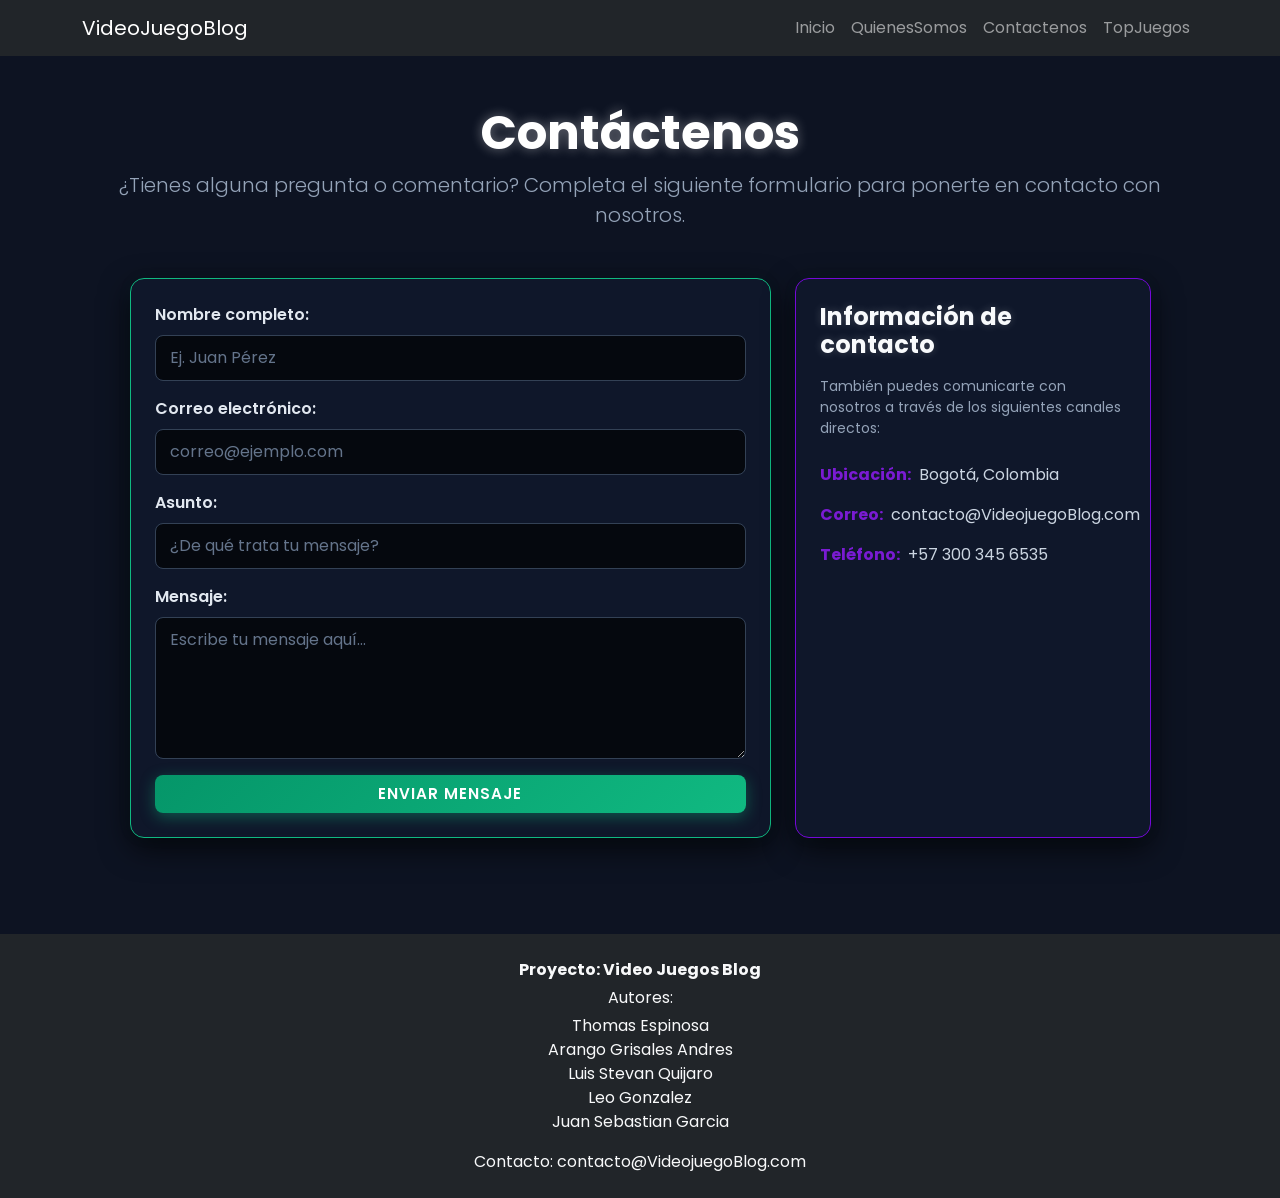
==== contacto.html @ b676c149 "Apartado contactenos" ====
<!DOCTYPE html>
<html lang="es">

<head>
    <meta charset="UTF-8">
    <meta name="viewport" content="width=device-width, initial-scale=1.0">
    <title>Contáctenos - VideoJuegoBlog</title>
    <link rel="preconnect" href="https://fonts.googleapis.com">
    <link rel="preconnect" href="https://fonts.gstatic.com" crossorigin>
    <link href="https://fonts.googleapis.com/css2?family=Poppins:wght@400;600;700&display=swap" rel="stylesheet">

    <link href="https://cdn.jsdelivr.net/npm/bootstrap@5.3.3/dist/css/bootstrap.min.css" rel="stylesheet"
        integrity="sha384-QWTKZyjpPEjISv5WaRU9OFeRpok6YctnYmDr5pNlyT2bRjXh0JMhjY6hW+ALEwIH" crossorigin="anonymous">
    <link rel="stylesheet" href="css/Contactenos.css">
</head>

<body class="vjb-contacto-page">

    <nav class="navbar navbar-expand-lg navbar-dark bg-dark">
        <div class="container">
            <a class="navbar-brand" href="index.html">VideoJuegoBlog</a>
            <button class="navbar-toggler" type="button" data-bs-toggle="collapse" 
                data-bs-target="#menuPrincipal" aria-controls="menuPrincipal" aria-expanded="false"
                aria-label="Abrir menú">
                <span class="navbar-toggler-icon"></span>
            </button>
            <div class="collapse navbar-collapse" id="menuPrincipal">
                <ul class="navbar-nav ms-auto">
                    <li class="nav-item"><a class="nav-link" href="index.html">Inicio</a></li>
                    <li class="nav-item"><a class="nav-link" href="quienesSomos.html">QuienesSomos</a>
                    </li>
                    <li class="nav-item"><a class="nav-link" href="contacto.html">Contactenos</a></li>
                    <li class="nav-item"><a class="nav-link" href="PaginaThomas.html">TopJuegos</a></li>
                </ul>
            </div>
        </div>
    </nav>

    <main class="py-5 vjb-main-container" id="vjb-contacto-main">
        <div class="container">
            <div class="text-center mb-5 vjb-header-section">
                <h1 class="fw-bold display-5 text-white vjb-title">Contáctenos</h1>
                <p class="lead vjb-subtitle">¿Tienes alguna pregunta o comentario? Completa el siguiente formulario para ponerte en contacto con nosotros.</p>
            </div>

            <div class="row g-4 justify-content-center">
                <div class="col-12 col-lg-7">
                    <div class="card p-4 vjb-card-form">
                        <form action="#" method="POST" id="vjb-form-contacto">
                            <div class="mb-3">
                                <label for="vjb-input-nombre" class="form-label fw-semibold">Nombre completo:</label>
                                <input type="text" class="form-control vjb-input-gamer" id="vjb-input-nombre"
                                    name="nombre" placeholder="Ej. Juan Pérez" required>
                            </div>

                            <div class="mb-3">
                                <label for="vjb-input-email" class="form-label fw-semibold">Correo electrónico:</label>
                                <input type="email" class="form-control vjb-input-gamer" id="vjb-input-email"
                                    name="email" placeholder="correo@ejemplo.com" required>
                            </div>

                            <div class="mb-3">
                                <label for="vjb-input-asunto" class="form-label fw-semibold">Asunto:</label>
                                <input type="text" class="form-control vjb-input-gamer" id="vjb-input-asunto"
                                    name="asunto" placeholder="¿De qué trata tu mensaje?" required>
                            </div>

                            <div class="mb-3">
                                <label for="vjb-input-mensaje" class="form-label fw-semibold">Mensaje:</label>
                                <textarea class="form-control vjb-input-gamer" id="vjb-input-mensaje" name="mensaje"
                                    rows="5" placeholder="Escribe tu mensaje aquí..." required></textarea>
                            </div>

                            <button type="submit" class="btn w-100 py-2 fw-semibold vjb-btn-submit">Enviar
                                mensaje</button>
                        </form>
                    </div>
                </div>

                <div class="col-12 col-lg-4">
                    <div class="card p-4 h-100 vjb-card-info d-flex flex-column justify-content-between">
                        <div>
                            <h2 class="h4 fw-bold mb-3 vjb-info-title">Información de contacto</h2>
                            <p class="small mb-4 vjb-info-desc">También puedes comunicarte con nosotros a través de los
                                siguientes canales directos:</p>
                            <ul class="list-unstyled d-flex flex-column gap-3 vjb-info-list mb-4">
                                <li class="d-flex align-items-start gap-2">
                                    <span class="fw-bold vjb-info-label">Ubicación:</span>
                                    <span class="vjb-info-text">Bogotá, Colombia</span>
                                </li>
                                <li class="d-flex align-items-start gap-2">
                                    <span class="fw-bold vjb-info-label">Correo:</span>
                                    <span class="vjb-info-text">contacto@VideojuegoBlog.com</span>
                                </li>
                                <li class="d-flex align-items-start gap-2">
                                    <span class="fw-bold vjb-info-label">Teléfono:</span>
                                    <span class="vjb-info-text">+57 300 345 6535</span>
                                </li>
                            </ul>
                        </div>
                    </div>
                </div>
            </div>
        </div>
    </main>

    <footer class="bg-dark text-light py-4 mt-5">
        <div class="container text-center">
            <p class="fw-bold mb-1">Proyecto: Video Juegos Blog</p>
            <p class="mb-1">Autores:</p>
            <ul class="list-unstyled mb-3">
                <li>Thomas Espinosa</li>
                <li>Arango Grisales Andres</li>
                <li>Luis Stevan Quijaro</li>
                <li>Leo Gonzalez</li>
                <li>Juan Sebastian Garcia</li>
            </ul>
            <p class="mb-0">Contacto: contacto@VideojuegoBlog.com</p>
        </div>
    </footer>


    <script src="https://cdn.jsdelivr.net/npm/bootstrap@5.3.3/dist/js/bootstrap.bundle.min.js"></script>
</body>

</html>
---- css/Contactenos.css ----
body.vjb-contacto-page {
    background-color: #0d1322;
    color: #e2e8f0;
    font-family: 'Poppins', sans-serif;
}


.vjb-brand {
    color: #f8fafc ;
    letter-spacing: 0.5px;
}

.vjb-neon-accent {
    color: #10b981;
    text-shadow: 0 0 8px rgba(16, 185, 129, 0.8);
}

.vjb-title {
    color: #ffffff ;
    text-shadow: 0 0 12px rgba(255, 255, 255, 0.4);
}

.vjb-subtitle {
    color: #94a3b8 ;
}


.vjb-card-form, 
.vjb-card-info {
    background-color: #0f172a;
    border: 1px solid #1e293b;
    border-radius: 14px;
    box-shadow: 0 10px 30px rgba(0, 0, 0, 0.7), 0 0 15px rgba(16, 185, 129, 0.05) !important;
}

.vjb-card-form .form-label {
    color: #e2e8f0;
}


.vjb-input-gamer {
    background-color: #05080e;
    border: 1px solid #334155;
    color: #f3f4f6;
    border-radius: 8px;
    padding: 10px 14px;
    transition: all 0.3s ease;
}

.vjb-input-gamer::placeholder {
    color: #64748b;
}

.vjb-input-gamer:focus {
    background-color: #05080e ;
    border-color: #10b981;
    color: #fff;
    box-shadow: 0 0 12px rgba(16, 185, 129, 0.5);
}

.vjb-btn-submit {
    background: linear-gradient(135deg, #059669 0%, #10b981 100%);
    border: none;
    color: #ffffff;
    border-radius: 8px;
    transition: all 0.3s ease;
    box-shadow: 0 4px 15px rgba(16, 185, 129, 0.4);
    text-transform: uppercase;
    letter-spacing: 1px;
    font-size: 0.95rem;
}

.vjb-btn-submit:hover {
    background: linear-gradient(135deg, #047857 0%, #059669 100%);
    transform: translateY(-2px);
    box-shadow: 0 6px 20px rgba(16, 185, 129, 0.8), 0 0 10px rgba(255, 255, 255, 0.2);
}


.vjb-info-title {
    color: #f8fafc;
    text-shadow: 0 0 8px rgba(255, 255, 255, 0.2);
}

.vjb-info-desc {
    color: #94a3b8;
}

.vjb-info-label {
    color: #7a1bd3;
}

.vjb-info-text {
    color: #cbd5e1;
}

.vjb-card-form {
    background-color: #0f172a;
    border: 1px solid #10b981; 
    border-radius: 14px;
    box-shadow: 0 0 15px rgba(16, 185, 129, 0.25), 0 10px 30px rgba(0, 0, 0, 0.7);
    transition: all 0.3s ease;
}

.vjb-card-form:hover {
    box-shadow: 0 0 25px rgba(16, 185, 129, 0.5), 0 10px 30px rgba(0, 0, 0, 0.8);
}

.vjb-card-info {
    background-color: #0f172a;
    border: 1px solid #7408d8; 
    border-radius: 14px;
    box-shadow: 0 0 15px rgba(89, 16, 185, 0.25), 0 10px 30px rgba(0, 0, 0, 0.7);
    transition: all 0.3s ease;
}

.vjb-card-info:hover {
    box-shadow: 0 0 25px rgba(117, 16, 185, 0.5), 0 10px 30px rgba(0, 0, 0, 0.8);
}
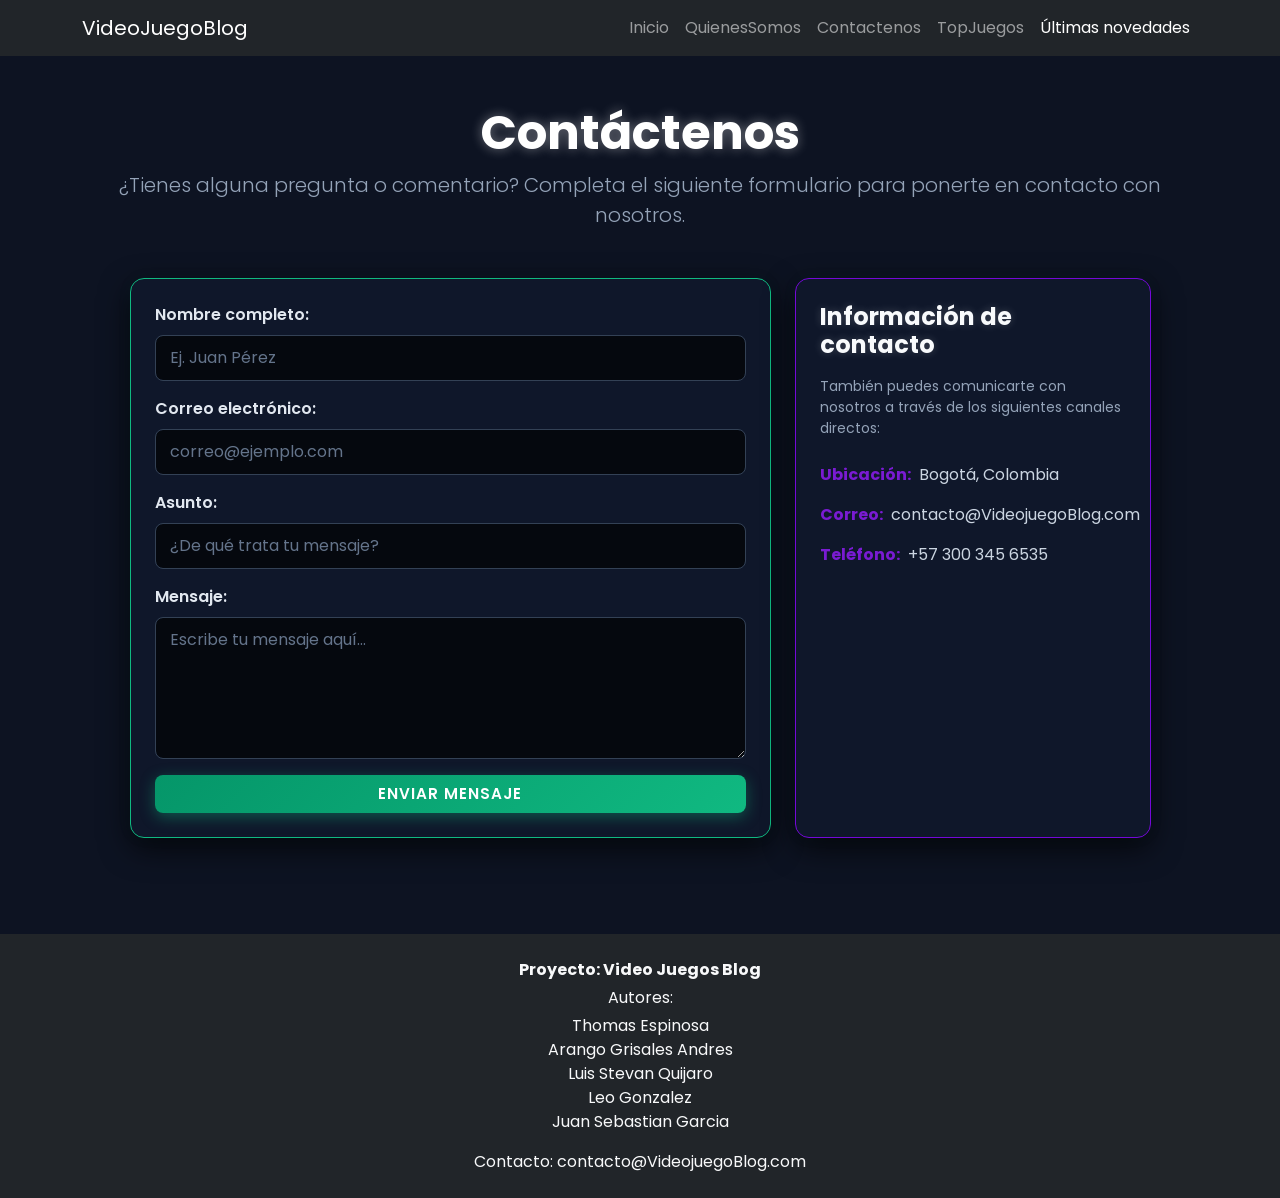
==== commit 1895b015: "Correccion navbar" ====
--- a/contacto.html
+++ b/contacto.html
@@ -17,24 +17,24 @@
 <body class="vjb-contacto-page">
 
     <nav class="navbar navbar-expand-lg navbar-dark bg-dark">
-        <div class="container">
-            <a class="navbar-brand" href="index.html">VideoJuegoBlog</a>
-            <button class="navbar-toggler" type="button" data-bs-toggle="collapse" 
-                data-bs-target="#menuPrincipal" aria-controls="menuPrincipal" aria-expanded="false"
-                aria-label="Abrir menú">
-                <span class="navbar-toggler-icon"></span>
-            </button>
-            <div class="collapse navbar-collapse" id="menuPrincipal">
-                <ul class="navbar-nav ms-auto">
-                    <li class="nav-item"><a class="nav-link" href="index.html">Inicio</a></li>
-                    <li class="nav-item"><a class="nav-link" href="quienesSomos.html">QuienesSomos</a>
-                    </li>
-                    <li class="nav-item"><a class="nav-link" href="contacto.html">Contactenos</a></li>
-                    <li class="nav-item"><a class="nav-link" href="PaginaThomas.html">TopJuegos</a></li>
-                </ul>
-            </div>
+    <div class="container">
+        <a class="navbar-brand" href="index.html">VideoJuegoBlog</a>
+        <button class="navbar-toggler" type="button" data-bs-toggle="collapse"
+            data-bs-target="#menuPrincipal" aria-controls="menuPrincipal"
+            aria-expanded="false" aria-label="Abrir menú">
+            <span class="navbar-toggler-icon"></span>
+        </button>
+        <div class="collapse navbar-collapse" id="menuPrincipal">
+            <ul class="navbar-nav ms-auto">
+                <li class="nav-item"><a class="nav-link" href="index.html">Inicio</a></li>
+                <li class="nav-item"><a class="nav-link" href="quienesSomos.html">QuienesSomos</a></li>
+                <li class="nav-item"><a class="nav-link" href="contacto.html">Contactenos</a></li>
+                <li class="nav-item"><a class="nav-link" href="PaginaThomas.html">TopJuegos</a></li>
+                <li class="nav-item"><a class="nav-link active" href="ultimasNovedades.html">Últimas novedades</a> </li> 
+            </ul>
         </div>
-    </nav>
+    </div>
+</nav>
 
     <main class="py-5 vjb-main-container" id="vjb-contacto-main">
         <div class="container">
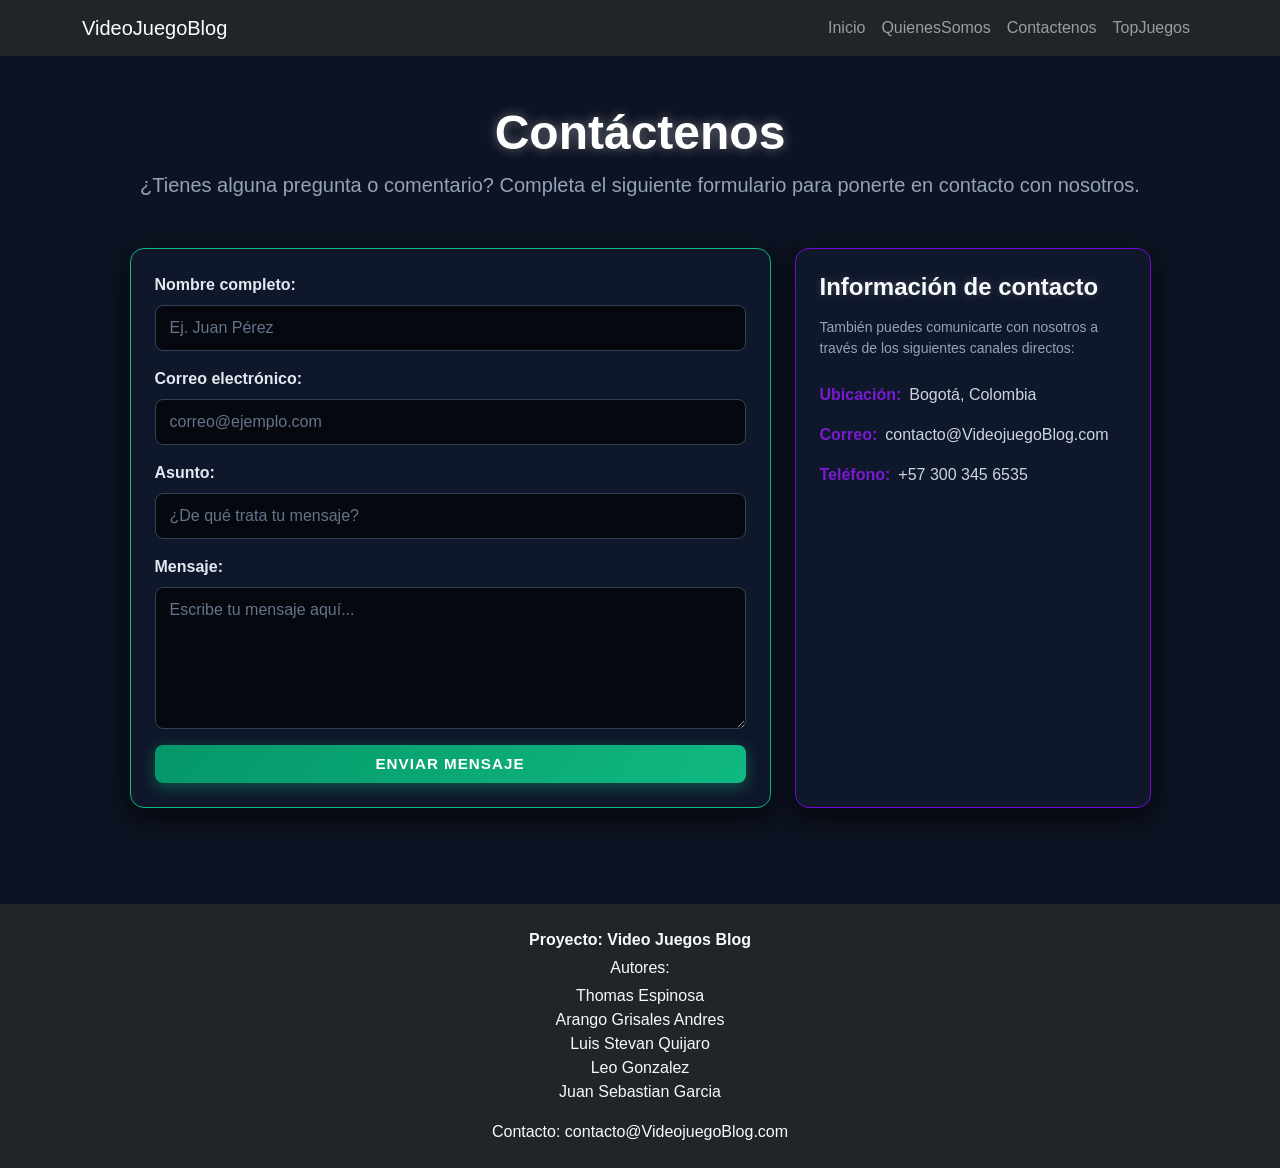
==== commit 392cb571: "Arreglo de Nav en contactenos" ====
--- a/contacto.html
+++ b/contacto.html
@@ -11,30 +11,31 @@
 
     <link href="https://cdn.jsdelivr.net/npm/bootstrap@5.3.3/dist/css/bootstrap.min.css" rel="stylesheet"
         integrity="sha384-QWTKZyjpPEjISv5WaRU9OFeRpok6YctnYmDr5pNlyT2bRjXh0JMhjY6hW+ALEwIH" crossorigin="anonymous">
-    <link rel="stylesheet" href="css/Contactenos.css">
-</head>
+        <link rel="stylesheet" href="css/estilos.css">
+        <link rel="stylesheet" href="css/Contactenos.css">
+    </head>
 
 <body class="vjb-contacto-page">
 
     <nav class="navbar navbar-expand-lg navbar-dark bg-dark">
-    <div class="container">
-        <a class="navbar-brand" href="index.html">VideoJuegoBlog</a>
-        <button class="navbar-toggler" type="button" data-bs-toggle="collapse"
-            data-bs-target="#menuPrincipal" aria-controls="menuPrincipal"
-            aria-expanded="false" aria-label="Abrir menú">
-            <span class="navbar-toggler-icon"></span>
-        </button>
-        <div class="collapse navbar-collapse" id="menuPrincipal">
-            <ul class="navbar-nav ms-auto">
-                <li class="nav-item"><a class="nav-link" href="index.html">Inicio</a></li>
-                <li class="nav-item"><a class="nav-link" href="quienesSomos.html">QuienesSomos</a></li>
-                <li class="nav-item"><a class="nav-link" href="contacto.html">Contactenos</a></li>
-                <li class="nav-item"><a class="nav-link" href="PaginaThomas.html">TopJuegos</a></li>
-                <li class="nav-item"><a class="nav-link active" href="ultimasNovedades.html">Últimas novedades</a> </li> 
-            </ul>
+        <div class="container">
+            <a class="navbar-brand" href="index.html">VideoJuegoBlog</a>
+            <button class="navbar-toggler" type="button" data-bs-toggle="collapse" 
+                data-bs-target="#menuPrincipal" aria-controls="menuPrincipal" aria-expanded="false"
+                aria-label="Abrir menú">
+                <span class="navbar-toggler-icon"></span>
+            </button>
+            <div class="collapse navbar-collapse" id="menuPrincipal">
+                <ul class="navbar-nav ms-auto">
+                    <li class="nav-item"><a class="nav-link" href="index.html">Inicio</a></li>
+                    <li class="nav-item"><a class="nav-link" href="quienesSomos.html">QuienesSomos</a>
+                    </li>
+                    <li class="nav-item"><a class="nav-link" href="contacto.html">Contactenos</a></li>
+                    <li class="nav-item"><a class="nav-link" href="PaginaThomas.html">TopJuegos</a></li>
+                </ul>
+            </div>
         </div>
-    </div>
-</nav>
+    </nav>
 
     <main class="py-5 vjb-main-container" id="vjb-contacto-main">
         <div class="container">
--- a/css/estilos.css
+++ b/css/estilos.css
@@ -0,0 +1,23 @@
+/* ===== Base ===== */
+* {
+  box-sizing: border-box;
+}
+
+body {
+  margin: 0;
+  font-family: Arial, sans-serif;
+  min-height: 100vh;
+  display: flex;
+  flex-direction: column;
+}
+
+main {
+  flex: 1; /* empuja el footer al final de la página */
+}
+
+/* ===== Navbar: solo lo que Bootstrap no trae ===== */
+.navbar {
+  position: sticky;   /* no se pierde al hacer scroll */
+  top: 0;
+  z-index: 1030;      /* queda por encima del contenido */
+}
--- a/css/Contactenos.css
+++ b/css/Contactenos.css
@@ -2,7 +2,6 @@
 body.vjb-contacto-page {
     background-color: #0d1322;
     color: #e2e8f0;
-    font-family: 'Poppins', sans-serif;
 }
 
 
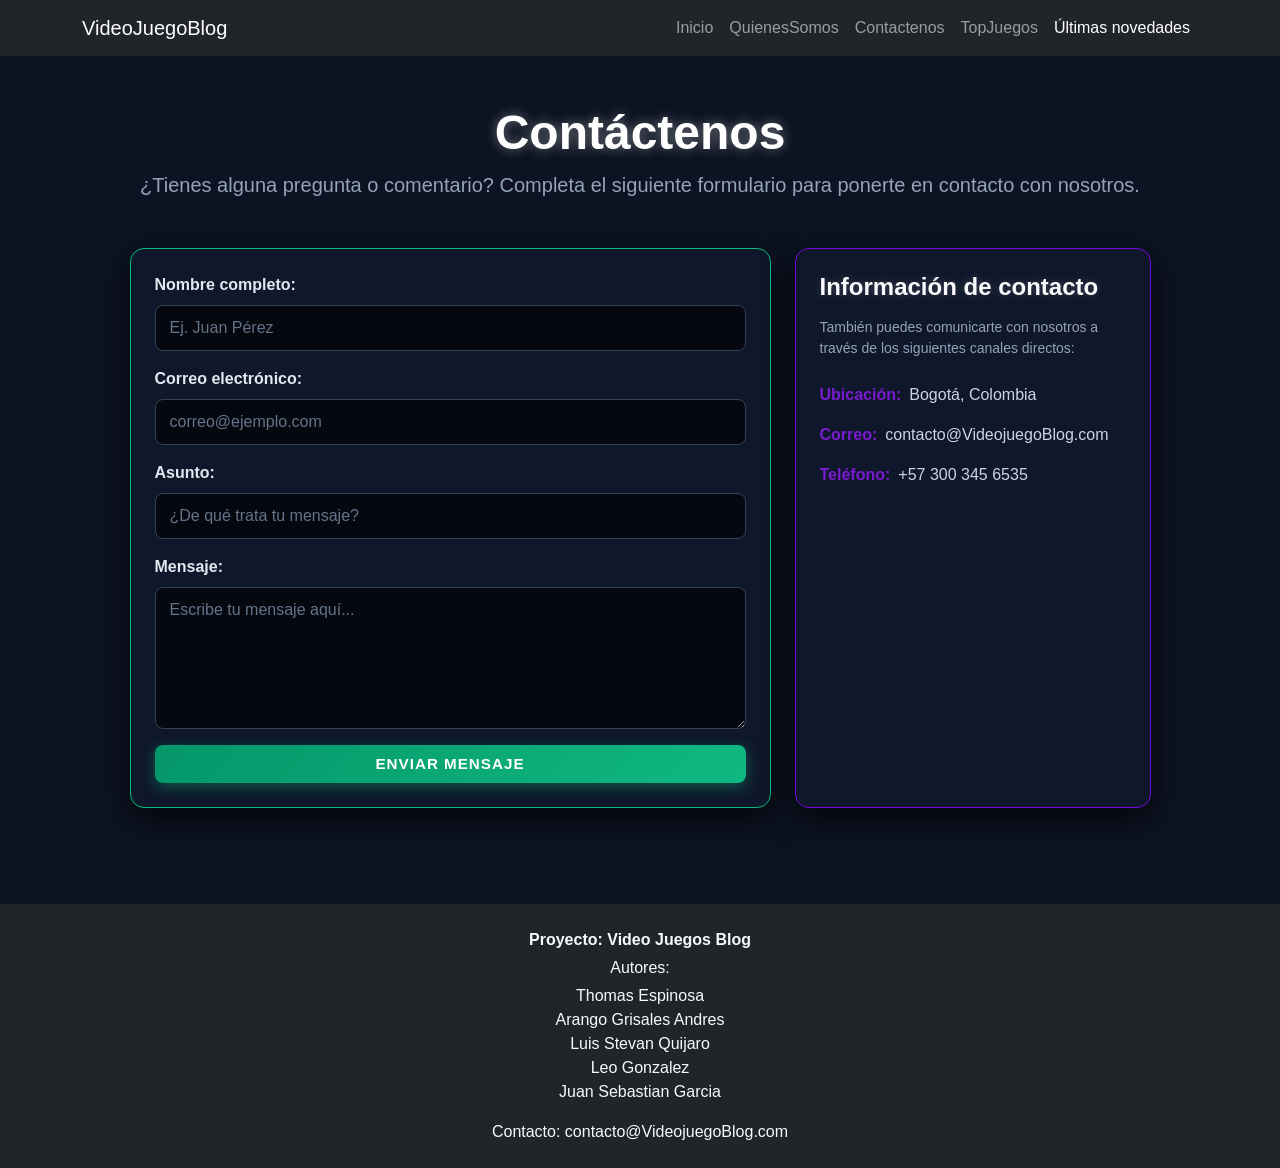
==== commit a9bc982e: "Merge pull request #9 from ThomasEspinosa86/Sebastian Arreglo de Nav en contactenos" ====
--- a/contacto.html
+++ b/contacto.html
@@ -18,24 +18,24 @@
 <body class="vjb-contacto-page">
 
     <nav class="navbar navbar-expand-lg navbar-dark bg-dark">
-        <div class="container">
-            <a class="navbar-brand" href="index.html">VideoJuegoBlog</a>
-            <button class="navbar-toggler" type="button" data-bs-toggle="collapse" 
-                data-bs-target="#menuPrincipal" aria-controls="menuPrincipal" aria-expanded="false"
-                aria-label="Abrir menú">
-                <span class="navbar-toggler-icon"></span>
-            </button>
-            <div class="collapse navbar-collapse" id="menuPrincipal">
-                <ul class="navbar-nav ms-auto">
-                    <li class="nav-item"><a class="nav-link" href="index.html">Inicio</a></li>
-                    <li class="nav-item"><a class="nav-link" href="quienesSomos.html">QuienesSomos</a>
-                    </li>
-                    <li class="nav-item"><a class="nav-link" href="contacto.html">Contactenos</a></li>
-                    <li class="nav-item"><a class="nav-link" href="PaginaThomas.html">TopJuegos</a></li>
-                </ul>
-            </div>
+    <div class="container">
+        <a class="navbar-brand" href="index.html">VideoJuegoBlog</a>
+        <button class="navbar-toggler" type="button" data-bs-toggle="collapse"
+            data-bs-target="#menuPrincipal" aria-controls="menuPrincipal"
+            aria-expanded="false" aria-label="Abrir menú">
+            <span class="navbar-toggler-icon"></span>
+        </button>
+        <div class="collapse navbar-collapse" id="menuPrincipal">
+            <ul class="navbar-nav ms-auto">
+                <li class="nav-item"><a class="nav-link" href="index.html">Inicio</a></li>
+                <li class="nav-item"><a class="nav-link" href="quienesSomos.html">QuienesSomos</a></li>
+                <li class="nav-item"><a class="nav-link" href="contacto.html">Contactenos</a></li>
+                <li class="nav-item"><a class="nav-link" href="PaginaThomas.html">TopJuegos</a></li>
+                <li class="nav-item"><a class="nav-link active" href="ultimasNovedades.html">Últimas novedades</a> </li> 
+            </ul>
         </div>
-    </nav>
+    </div>
+</nav>
 
     <main class="py-5 vjb-main-container" id="vjb-contacto-main">
         <div class="container">
